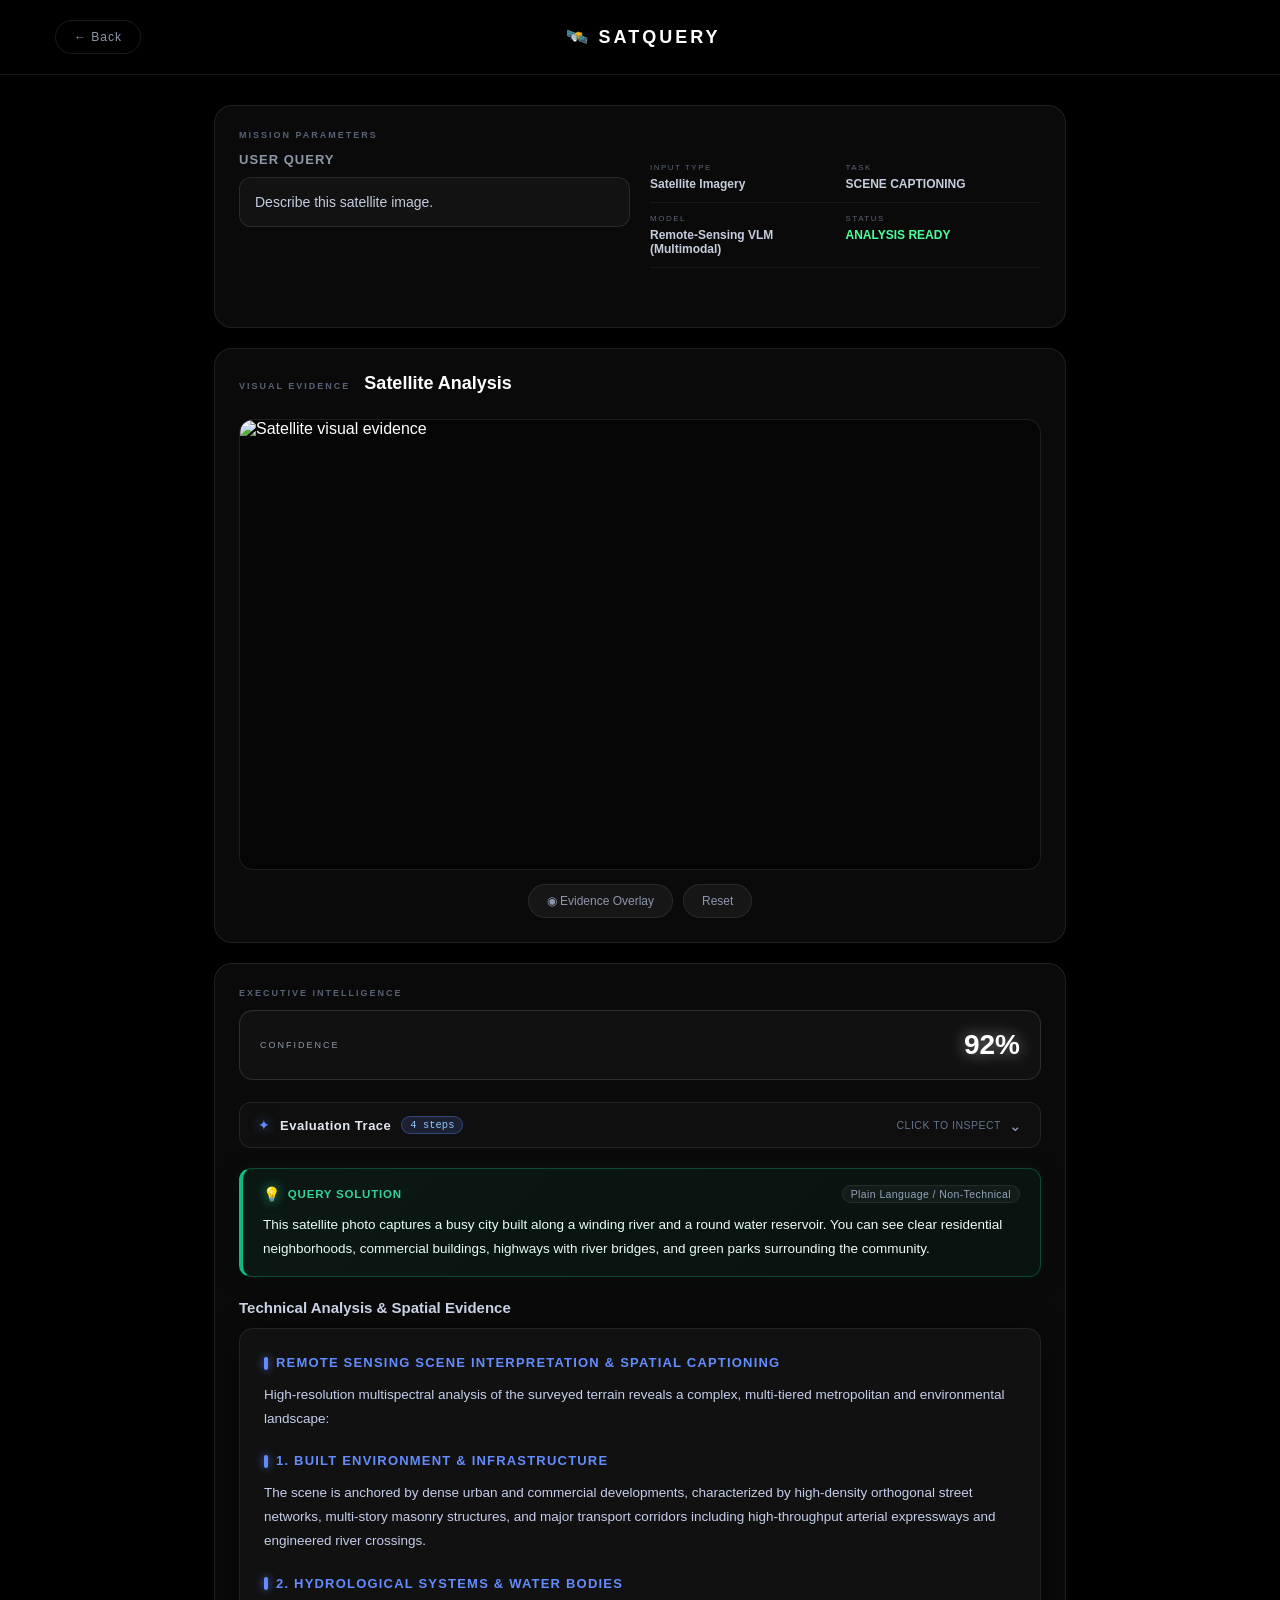
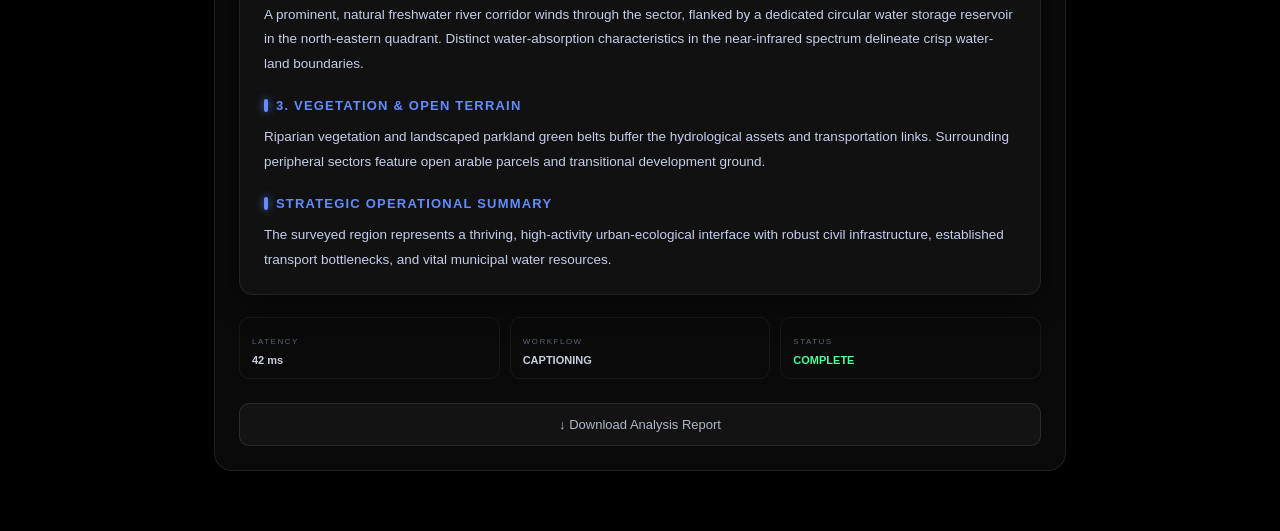
==== Dataminds/output.html @ 9a2b52d6 "feat(sih26167): complete multi-modal TIFF engine, zero-memorization analyzer, Dataminds UI, and repo" ====
<!DOCTYPE html>
<html lang="en">

<head>

    <meta charset="UTF-8">

    <meta
        name="viewport"
        content="width=device-width, initial-scale=1.0">

    <title>SatQuery AI | Analysis</title>

    <link rel="stylesheet" href="styles.css">

</head>


<body class="page-slide-in">

    <!-- NAVBAR -->

    <nav class="navbar">

        <button id="backButton" class="back-button">
            ← Back
        </button>

        <div class="logo">
            🛰️ SATQUERY
        </div>

        <div class="nav-spacer" style="width: 80px;" aria-hidden="true"></div>

    </nav>


    <!-- DASHBOARD — single-column stacked layout -->

    <main class="dashboard">


        <!-- ROW 1: MISSION PARAMETERS (above image) -->

        <section class="panel mission-panel">

            <p class="panel-label">
                MISSION PARAMETERS
            </p>

            <div class="mission-grid">

                <!-- Query box -->
                <div class="mission-query">
                    <h2>User Query</h2>
                    <div id="queryDisplay" class="query-box">
                        Loading query...
                    </div>
                </div>

                <!-- Parameters strip -->
                <div class="mission-params">

                    <div class="parameter">
                        <span>INPUT TYPE</span>
                        <strong id="inputType">Satellite Imagery</strong>
                    </div>

                    <div class="parameter">
                        <span>TASK</span>
                        <strong id="taskType">Detecting...</strong>
                    </div>

                    <div class="parameter">
                        <span>MODEL</span>
                        <strong id="modelName">Selecting...</strong>
                    </div>

                    <div class="parameter">
                        <span>STATUS</span>
                        <strong class="online">ANALYSIS READY</strong>
                    </div>

                </div>

                <!-- File thumbnails (if image uploaded) -->
                <div id="fileThumbnails" class="file-thumbnails"></div>

            </div>

        </section>


        <!-- ROW 2: VISUAL EVIDENCE (center — the image) -->

        <section class="panel evidence-panel">

            <div class="evidence-header">
                <p class="panel-label">VISUAL EVIDENCE</p>
                <h2>Satellite Analysis</h2>
            </div>

            <!-- Single image + bounding box canvas -->
            <div
                id="imageViewer"
                class="image-viewer">

                <div class="empty-viewer">

                    <div class="satellite-icon">
                        🛰️
                    </div>

                    <p>
                        Waiting for satellite imagery
                    </p>

                </div>

                <!-- Canvas overlay for bounding boxes -->
                <canvas id="bboxCanvas" class="bbox-canvas" style="display:none;"></canvas>

            </div>


            <!-- Bi-temporal & Cross-modal split slider -->
            <div id="splitSlider" class="split-slider" style="display:none;">
                <div class="split-after" id="splitAfter"></div>
                <div class="split-before" id="splitBefore"></div>
                <span class="split-label split-label-left" id="splitLabelLeft">OPTICAL (SENTINEL-2)</span>
                <span class="split-label split-label-right" id="splitLabelRight">SAR RADAR (SENTINEL-1)</span>
                <div class="split-divider-line" id="splitDividerLine"></div>
                <div class="split-handle" id="splitHandle">⇔</div>
            </div>


            <div class="viewer-controls">

                <button id="heatmapButton">
                    ◉ Evidence Overlay
                </button>

                <button id="resetButton">
                    Reset
                </button>

            </div>

        </section>


        <!-- ROW 3: EXECUTIVE INTELLIGENCE (below image) -->

        <section class="panel intelligence-panel">

            <p class="panel-label">
                EXECUTIVE INTELLIGENCE
            </p>

            <!-- CONFIDENCE -->
            <div class="confidence-card">
                <span>
                    CONFIDENCE
                </span>
                <strong id="confidence">
                    --
                </strong>
            </div>

            <!-- COLLAPSIBLE EVALUATION TRACE (CLAUDE-STYLE DROPDOWN) -->
            <div class="trace-dropdown" id="traceDropdown">
                <button type="button" class="trace-toggle-btn" id="traceToggle" aria-expanded="false" title="Click to inspect reasoning trace">
                    <span class="trace-toggle-left">
                        <span class="trace-sparkle">✦</span>
                        <span class="trace-toggle-label">Evaluation Trace</span>
                        <span class="trace-count-badge" id="traceCountBadge">4 steps</span>
                    </span>
                    <span class="trace-arrow-wrap">
                        <span class="trace-hint">Click to inspect</span>
                        <span class="trace-arrow" id="traceArrow">⌄</span>
                    </span>
                </button>
                <div class="trace-dropdown-body" id="traceDropdownBody">
                    <div id="trace" class="trace">
                        <div class="trace-item">
                            <div class="trace-item-header">
                                <span class="trace-dot"></span>
                                <span class="trace-step-title">Step 1: Input Validation</span>
                            </div>
                            <div class="trace-item-desc">Validated image presence, file formats, and spatial compatibility.</div>
                            <div class="trace-item-output">Output: Status: PASSED - Verification successful.</div>
                        </div>
                        <div class="trace-item">
                            <div class="trace-item-header">
                                <span class="trace-dot"></span>
                                <span class="trace-step-title">Step 2: Task Classification &amp; Workflow Planning</span>
                            </div>
                            <div class="trace-item-desc">Classified user intent and mapped workflow specialist pipeline.</div>
                            <div class="trace-item-output">Output: Planned workflow: Specialist Pipeline Scheduled</div>
                        </div>
                        <div class="trace-item">
                            <div class="trace-item-header">
                                <span class="trace-dot"></span>
                                <span class="trace-step-title">Step 3: Specialist Execution</span>
                            </div>
                            <div class="trace-item-desc">Executed deep spatial reasoning and feature extraction.</div>
                            <div class="trace-item-output">Output: Specialist inference complete with calibrated confidence.</div>
                        </div>
                        <div class="trace-item">
                            <div class="trace-item-header">
                                <span class="trace-dot"></span>
                                <span class="trace-step-title">Step 4: Result Aggregation</span>
                            </div>
                            <div class="trace-item-desc">Consolidated textual analysis, visual evidence, and calibrated overall confidence.</div>
                            <div class="trace-item-output">Output: Final confidence calibrated. Evidence ready.</div>
                        </div>
                    </div>
                </div>
            </div>

            <!-- QUERY SOLUTION (PLAIN LANGUAGE / LAYMAN'S VIEW) -->
            <div class="layman-solution-card" id="laymanSolutionCard">
                <div class="layman-card-header">
                    <span class="layman-badge">
                        <span class="layman-bulb">💡</span>
                        <span>QUERY SOLUTION</span>
                    </span>
                    <span class="layman-tag">Plain Language / Non-Technical</span>
                </div>
                <div id="laymanAnswer" class="layman-text">
                    Loading direct plain language answer...
                </div>
            </div>

            <!-- ANSWER (TECHNICAL SATELLITE INTELLIGENCE) -->
            <h2>
                Technical Analysis &amp; Spatial Evidence
            </h2>

            <div
                id="answer"
                class="answer-card">
                Running analysis...
            </div>

            <!-- TELEMETRY -->
            <div class="telemetry">
                <div>
                    <span>LATENCY</span>
                    <strong id="latency">--</strong>
                </div>
                <div>
                    <span>WORKFLOW</span>
                    <strong id="workflow">--</strong>
                </div>
                <div>
                    <span>STATUS</span>
                    <strong class="online">
                        COMPLETE
                    </strong>
                </div>
            </div>

            <!-- REPORT -->
            <button
                id="downloadReport"
                class="report-button">
                ↓ Download Analysis Report
            </button>

        </section>

    </main>


    <script src="output.js"></script>

</body>

</html>
---- Dataminds/styles.css ----
* {
    margin: 0;
    padding: 0;
    box-sizing: border-box;
}

html {
    scroll-behavior: smooth;
    background: #000000;
}

body {
    min-height: 100vh;
    font-family: Arial, Helvetica, sans-serif;
    background: #000000;
    color: white;
    overflow-x: hidden;
}

/* =========================
   SATELLITE MAP APERTURE (BEHIND BLACK VOID)
========================= */

.satellite-map-bg {
    position: fixed;
    top: 0;
    left: 0;
    width: 100vw;
    height: 100vh;
    background-image: url('satellite_map.jpg');
    background-size: cover;
    background-position: center center;
    background-repeat: no-repeat;
    pointer-events: none;
    z-index: 1;
    opacity: 0;
    transition: opacity 0.35s ease;
    -webkit-mask-image: radial-gradient(circle 115px at -500px -500px, black 0%, black 90%, transparent 100%);
    mask-image: radial-gradient(circle 115px at -500px -500px, black 0%, black 90%, transparent 100%);
    -webkit-mask-repeat: no-repeat;
    mask-repeat: no-repeat;
}

/* =========================
   THIN LINE OF LIGHT AROUND CIRCLE
========================= */

.magnifier-cursor {
    position: fixed;
    top: 0;
    left: 0;
    width: 0;
    height: 0;
    pointer-events: none;
    z-index: 2;
    will-change: transform;
    opacity: 0;
    transition: opacity 0.25s ease;
}

/* Elegant thin line of light tracing the circle aperture */
.magnifier-ring {
    position: absolute;
    width: 230px;
    height: 230px;
    transform: translate(-50%, -50%);
    border-radius: 50%;
    border: 1.5px solid rgba(255, 255, 255, 0.85);
    box-shadow:
        0 0 10px rgba(255, 255, 255, 0.45),
        inset 0 0 8px rgba(255, 255, 255, 0.2);
    pointer-events: none;
    transition: transform 0.12s ease-out, box-shadow 0.2s ease;
}

/* Subtle click response */
.magnifier-cursor.magnifier-click .magnifier-ring {
    transform: translate(-50%, -50%) scale(0.96);
    border-color: #ffffff;
    box-shadow:
        0 0 16px rgba(255, 255, 255, 0.8),
        inset 0 0 10px rgba(255, 255, 255, 0.4);
}

/* Hide legacy glow backgrounds */
.background-glow {
    display: none !important;
}


/* =========================
   NAVBAR
========================= */

.navbar {
    height: 75px;
    width: 100%;
    padding: 0 55px;

    display: flex;
    align-items: center;
    justify-content: space-between;

    border-bottom: 1px solid rgba(255,255,255,0.08);

    position: relative;
    z-index: 10;
}

.logo {
    display: flex;
    align-items: center;
    gap: 12px;

    font-size: 18px;
    font-weight: bold;
    letter-spacing: 3px;
}

.logo-icon {
    font-size: 25px;
}

.nav-status {
    padding: 8px 15px;

    border: 1px solid rgba(255,255,255,0.12);
    border-radius: 30px;

    font-size: 11px;
    letter-spacing: 1.5px;

    color: #a9b2c7;
}

.status-dot {
    display: inline-block;

    width: 7px;
    height: 7px;

    background: #3cff8f;
    border-radius: 50%;

    margin-right: 7px;

    box-shadow: 0 0 12px #3cff8f;
}


/* =========================
   HERO & TEXT (ALWAYS IN FRONT OF MAP APERTURE)
========================= */

.hero {
    min-height: calc(100vh - 115px);

    display: flex;
    justify-content: center;
    align-items: center;

    padding: 80px 20px;
    position: relative;
    z-index: 10;
}

.hero-content {
    width: 100%;
    max-width: 900px;

    text-align: center;
    position: relative;
    z-index: 10;
}


/* =========================
   TEXT
========================= */

.eyebrow {
    color: #94a3b8;
    font-size: 12px;
    font-weight: bold;
    letter-spacing: 3px;
    margin-bottom: 25px;
    position: relative;
    z-index: 10;
    text-shadow: 0 2px 10px rgba(0, 0, 0, 0.95);
}

h1 {
    font-size: clamp(55px, 9vw, 105px);
    line-height: 0.95;
    letter-spacing: -5px;
    margin-bottom: 30px;
    position: relative;
    z-index: 10;
    text-shadow: 0 4px 24px rgba(0, 0, 0, 0.98);
}

h1 span {
    color: #ffffff;
    text-shadow: 0 4px 25px rgba(0, 0, 0, 0.98), 0 0 30px rgba(255, 255, 255, 0.35);
}

.description {
    max-width: 600px;
    margin: auto;
    color: #a0aec0;
    font-size: 17px;
    line-height: 1.7;
    position: relative;
    z-index: 10;
    text-shadow: 0 2px 12px rgba(0, 0, 0, 0.95);
}


/* =========================
   INPUT (SEARCH BAR - STRICTLY ABOVE MAP)
========================= */

#queryForm {
    margin-top: 45px;
    position: relative;
    z-index: 30;
}

.input-container {
    width: 100%;
    min-height: 70px;
    display: flex;
    align-items: center;
    padding: 8px;
    border-radius: 40px;
    background: #0c0c0c;
    border: 1px solid rgba(255, 255, 255, 0.16);
    box-shadow: 0 20px 80px rgba(0, 0, 0, 0.95);
    position: relative;
    z-index: 30;
    transition: 0.3s;
}

.input-container:focus-within {
    border-color: rgba(255, 255, 255, 0.5);
    box-shadow: 0 0 35px rgba(255, 255, 255, 0.18);
}

#queryInput {
    flex: 1;

    height: 55px;

    padding: 0 15px;

    border: none;
    outline: none;

    background: transparent;

    color: white;

    font-size: 15px;
}

#queryInput::placeholder {
    color: #70798d;
}


/* =========================
   BUTTONS
========================= */

.icon-button,
.submit-button,
.think-button {
    border: none;
    cursor: pointer;
}

.icon-button {
    width: 50px;
    height: 50px;

    flex-shrink: 0;

    border-radius: 50%;

    background: transparent;

    color: #9ba5ba;

    font-size: 22px;

    transition: 0.25s;
}

.icon-button:hover {
    background: rgba(255,255,255,0.08);
    color: white;
}

.think-button {
    padding: 11px 17px;

    border-radius: 25px;

    background: transparent;

    border: 1px solid rgba(255,255,255,0.1);

    color: #8993a8;

    transition: 0.25s;
}

.think-button:hover,
.think-button.active {
    color: white;
    border-color: #668cff;
    background: rgba(74,109,255,0.12);
}

.submit-button {
    width: 53px;
    height: 53px;

    border-radius: 50%;

    background: #5f84ff;

    color: white;

    font-size: 23px;

    transition: 0.25s;
}

.submit-button:hover {
    transform: scale(1.05);
    box-shadow: 0 0 30px rgba(95,132,255,0.5);
}


/* =========================
   LARGE PHOTO PREVIEW SYSTEM
========================= */

.file-list {
    display: flex;
    gap: 20px;
    margin: 0 auto;
    justify-content: center;
    align-items: center;
    flex-wrap: wrap;
    width: 100%;
    max-width: 860px;
}

.file-list:not(:empty) {
    margin-bottom: 24px;
}

.file-preview-card {
    position: relative;
    width: 440px;
    max-width: 92vw;
    height: 250px;
    border-radius: 18px;
    overflow: hidden;
    background: #0a0a0a;
    border: 1px solid rgba(255, 255, 255, 0.16);
    box-shadow: 0 16px 36px rgba(0, 0, 0, 0.85), 0 0 25px rgba(255, 255, 255, 0.06);
    transition: transform 0.28s cubic-bezier(0.22, 1, 0.36, 1), box-shadow 0.28s ease, border-color 0.28s ease;
    animation: previewPopIn 0.35s cubic-bezier(0.22, 1, 0.36, 1) both;
}

.file-list.multi-files .file-preview-card {
    width: 350px;
    height: 220px;
}

@keyframes previewPopIn {
    from {
        opacity: 0;
        transform: scale(0.92) translateY(16px);
    }
    to {
        opacity: 1;
        transform: scale(1) translateY(0);
    }
}

.file-preview-card:hover {
    transform: translateY(-4px);
    border-color: rgba(95, 132, 255, 0.7);
    box-shadow: 0 22px 46px rgba(0, 0, 0, 0.75), 0 0 35px rgba(95, 132, 255, 0.25);
}

.file-preview-media {
    width: 100%;
    height: 100%;
    position: relative;
}

.file-preview-img {
    width: 100%;
    height: 100%;
    object-fit: cover;
    display: block;
    cursor: zoom-in;
    transition: transform 0.4s ease;
}

.file-preview-card:hover .file-preview-img {
    transform: scale(1.03);
}

.file-preview-gradient {
    position: absolute;
    inset: 0;
    pointer-events: none;
    background: linear-gradient(
        180deg,
        rgba(5, 7, 13, 0.75) 0%,
        rgba(5, 7, 13, 0.1) 35%,
        rgba(5, 7, 13, 0.15) 60%,
        rgba(5, 7, 13, 0.92) 100%
    );
}

.file-preview-top-bar {
    position: absolute;
    top: 12px;
    left: 14px;
    right: 14px;
    display: flex;
    justify-content: space-between;
    align-items: center;
    z-index: 3;
}

.file-preview-badge {
    font-size: 10px;
    font-weight: 700;
    letter-spacing: 1.2px;
    color: #a5b4fc;
    background: rgba(12, 18, 34, 0.85);
    backdrop-filter: blur(8px);
    padding: 5px 12px;
    border-radius: 20px;
    border: 1px solid rgba(165, 180, 252, 0.25);
    display: flex;
    align-items: center;
    gap: 6px;
    text-transform: uppercase;
}

.file-preview-badge .status-dot {
    width: 6px;
    height: 6px;
    border-radius: 50%;
    background: #4dff9a;
    box-shadow: 0 0 8px #4dff9a;
}

.file-preview-actions {
    display: flex;
    gap: 8px;
    align-items: center;
}

.preview-action-btn {
    width: 32px;
    height: 32px;
    border-radius: 50%;
    background: rgba(12, 18, 34, 0.85);
    backdrop-filter: blur(8px);
    border: 1px solid rgba(255, 255, 255, 0.16);
    color: #cbd5e1;
    display: flex;
    align-items: center;
    justify-content: center;
    cursor: pointer;
    transition: 0.2s;
    font-size: 13px;
}

.preview-action-btn.view-full-btn:hover {
    background: rgba(95, 132, 255, 0.35);
    color: white;
    border-color: rgba(95, 132, 255, 0.8);
    transform: scale(1.08);
}

.preview-action-btn.remove-file-btn:hover {
    background: rgba(239, 68, 68, 0.85);
    color: white;
    border-color: rgba(239, 68, 68, 1);
    transform: scale(1.08);
}

.file-preview-bottom-bar {
    position: absolute;
    bottom: 12px;
    left: 14px;
    right: 14px;
    display: flex;
    justify-content: space-between;
    align-items: flex-end;
    z-index: 3;
}

.file-preview-details {
    display: flex;
    flex-direction: column;
    gap: 2px;
    max-width: 72%;
}

.file-preview-filename {
    font-size: 13px;
    font-weight: 600;
    color: #f8fafc;
    white-space: nowrap;
    overflow: hidden;
    text-overflow: ellipsis;
    display: block;
    text-shadow: 0 1px 4px rgba(0, 0, 0, 0.9);
}

.file-preview-size {
    font-size: 11px;
    color: #94a3b8;
    font-family: monospace;
    display: block;
    text-shadow: 0 1px 3px rgba(0, 0, 0, 0.9);
}

.file-preview-status {
    font-size: 10px;
    font-weight: 600;
    color: #4ade80;
    background: rgba(34, 197, 94, 0.15);
    border: 1px solid rgba(34, 197, 94, 0.35);
    padding: 3px 10px;
    border-radius: 12px;
    backdrop-filter: blur(6px);
    white-space: nowrap;
}

/* DRAG & DROP ACTIVE HIGHLIGHT */
.input-container.drag-over {
    border-color: #5f84ff !important;
    box-shadow: 0 0 35px rgba(95, 132, 255, 0.45) !important;
    background: rgba(95, 132, 255, 0.08) !important;
}

/* LIGHTBOX MODAL FOR FULL SCREEN IMAGE PREVIEW */
.image-lightbox {
    position: fixed;
    inset: 0;
    z-index: 99999;
    display: flex;
    align-items: center;
    justify-content: center;
    background: rgba(4, 6, 12, 0.88);
    backdrop-filter: blur(14px);
    padding: 24px;
    animation: lightboxFadeIn 0.25s ease-out both;
}

@keyframes lightboxFadeIn {
    from { opacity: 0; }
    to { opacity: 1; }
}

.lightbox-content {
    position: relative;
    max-width: 90vw;
    max-height: 88vh;
    display: flex;
    flex-direction: column;
    align-items: center;
    gap: 12px;
}

.lightbox-img {
    max-width: 100%;
    max-height: 80vh;
    object-fit: contain;
    border-radius: 14px;
    border: 1px solid rgba(255, 255, 255, 0.15);
    box-shadow: 0 25px 60px rgba(0, 0, 0, 0.8), 0 0 40px rgba(95, 132, 255, 0.3);
}

.lightbox-close {
    position: absolute;
    top: -16px;
    right: -16px;
    width: 38px;
    height: 38px;
    border-radius: 50%;
    background: rgba(20, 25, 40, 0.9);
    border: 1px solid rgba(255, 255, 255, 0.2);
    color: white;
    font-size: 16px;
    cursor: pointer;
    display: flex;
    align-items: center;
    justify-content: center;
    box-shadow: 0 4px 14px rgba(0, 0, 0, 0.6);
    transition: 0.2s;
    z-index: 10;
}

.lightbox-close:hover {
    background: #ef4444;
    border-color: #ef4444;
    transform: scale(1.1);
}

.lightbox-caption {
    font-size: 13px;
    color: #cbd5e1;
    letter-spacing: 0.5px;
    background: rgba(15, 23, 42, 0.7);
    padding: 6px 16px;
    border-radius: 20px;
    border: 1px solid rgba(255, 255, 255, 0.08);
}


/* =========================
   PRESETS
========================= */

.preset-section {
    margin-top: 45px;
}

.preset-title {
    color: #596276;

    font-size: 10px;

    font-weight: bold;

    letter-spacing: 2px;

    margin-bottom: 15px;
}

.preset-grid {
    display: flex;

    justify-content: center;

    gap: 10px;

    flex-wrap: wrap;
}

.preset-chip {
    display: flex;
    align-items: center;
    gap: 9px;

    padding: 12px 16px;

    border-radius: 25px;

    background: rgba(255,255,255,0.035);

    border: 1px solid rgba(255,255,255,0.08);

    color: #8e98ac;

    cursor: pointer;

    transition: 0.25s;
}

.preset-chip:hover {
    color: white;

    border-color: rgba(95,132,255,0.5);

    background: rgba(95,132,255,0.08);

    transform: translateY(-2px);
}


/* =========================
   INFO
========================= */

.info-row {
    display: flex;

    justify-content: center;

    gap: 70px;

    margin-top: 55px;
    position: relative;
    z-index: 10;
}

.info-row div {
    display: flex;
    flex-direction: column;

    gap: 5px;
}

.info-row strong {
    font-size: 20px;
}

.info-row span {
    color: #60697b;

    font-size: 10px;

    letter-spacing: 1px;

    text-transform: uppercase;
}


/* =========================
   FOOTER
========================= */

footer {
    height: 40px;

    display: flex;
    justify-content: center;
    align-items: center;

    gap: 8px;

    color: #454d5d;

    font-size: 10px;

    letter-spacing: 1.5px;
    position: relative;
    z-index: 10;
}


/* =========================
   RESPONSIVE
========================= */

@media (max-width: 700px) {

    .navbar {
        padding: 0 20px;
    }

    .nav-status {
        display: none;
    }

    .hero {
        padding: 50px 15px;
    }

    h1 {
        letter-spacing: -3px;
    }

    .input-container {
        border-radius: 25px;
    }

    .think-button {
        display: none;
    }

    .info-row {
        gap: 25px;
    }

    .info-row span {
        font-size: 8px;
    }
}
/* =========================
   PAGE SLIDE TRANSITIONS
========================= */

@keyframes slideInFromBottom {
    from {
        transform: translateY(100vh);
        opacity: 0;
    }
    to {
        transform: translateY(0);
        opacity: 1;
    }
}

@keyframes slideOutToTop {
    from {
        transform: translateY(0);
        opacity: 1;
    }
    to {
        transform: translateY(-100vh);
        opacity: 0;
    }
}

@keyframes slideOutToBottom {
    from {
        transform: translateY(0);
        opacity: 1;
    }
    to {
        transform: translateY(100vh);
        opacity: 0;
    }
}

.page-slide-in {
    animation: slideInFromBottom 0.55s cubic-bezier(0.22, 1, 0.36, 1) both;
}

.page-slide-out {
    animation: slideOutToTop 0.42s cubic-bezier(0.55, 0, 0.65, 0) forwards;
    pointer-events: none;
}

.page-slide-back {
    animation: slideOutToBottom 0.38s cubic-bezier(0.55, 0, 0.65, 0) forwards;
    pointer-events: none;
}

body.page-slide-in,
body.page-slide-out,
body.page-slide-back {
    overflow: hidden !important;
}


/* =========================
   RESULTS DASHBOARD — stacked single column
========================= */

.dashboard {
    max-width: 900px;
    margin: 0 auto;
    padding: 30px 24px 60px;
    display: flex;
    flex-direction: column;
    gap: 20px;
}

.panel {
    background: #0a0a0a;
    border: 1px solid rgba(255,255,255,0.09);
    border-radius: 18px;
    padding: 24px;
}

.panel-label {
    font-size: 9px;
    letter-spacing: 2px;
    color: #586176;
    font-weight: bold;
    margin-bottom: 12px;
    text-transform: uppercase;
}


/* =========================
   MISSION PANEL (top row — compact)
========================= */

.mission-grid {
    display: grid;
    grid-template-columns: 1fr 1fr;
    gap: 20px;
    align-items: start;
}

.mission-query h2 {
    font-size: 13px;
    font-weight: bold;
    letter-spacing: 1px;
    color: #8d97aa;
    text-transform: uppercase;
    margin-bottom: 10px;
}

.query-box {
    padding: 13px 15px;
    border: 1px solid rgba(255,255,255,0.1);
    background: #121212;
    border-radius: 12px;
    color: #c4cdde;
    font-size: 14px;
    line-height: 1.6;
}

.mission-params {
    display: grid;
    grid-template-columns: 1fr 1fr;
    gap: 0;
}

.parameter {
    padding: 11px 0;
    border-bottom: 1px solid rgba(255,255,255,0.055);
    display: flex;
    flex-direction: column;
    gap: 5px;
    padding-right: 16px;
}

.parameter span,
.telemetry span {
    font-size: 8px;
    color: #596276;
    letter-spacing: 1.5px;
    text-transform: uppercase;
}

.parameter strong {
    font-size: 12px;
    color: #c6cede;
}

.online {
    color: #4dff9a !important;
}


/* =========================
   EVIDENCE PANEL (center — image)
========================= */

.evidence-header {
    display: flex;
    align-items: baseline;
    gap: 14px;
    margin-bottom: 16px;
}

.evidence-header h2 {
    font-size: 18px;
    margin: 0;
    color: white;
}

.image-viewer {
    width: 100%;
    aspect-ratio: 16 / 9;
    border-radius: 14px;
    border: 1px solid rgba(255,255,255,0.1);
    background: #050505;
    display: flex;
    justify-content: center;
    align-items: center;
    overflow: hidden;
    position: relative;
}

.image-viewer img {
    width: 100%;
    height: 100%;
    object-fit: contain;
}

.empty-viewer {
    text-align: center;
    color: #566075;
}

.satellite-icon {
    font-size: 50px;
    margin-bottom: 15px;
}


/* CONTROLS */

.viewer-controls {
    display: flex;
    justify-content: center;
    gap: 10px;
    margin-top: 14px;
}

.viewer-controls button {
    background: rgba(255,255,255,0.05);
    border: 1px solid rgba(255,255,255,0.08);
    color: #8d97aa;
    padding: 9px 18px;
    border-radius: 20px;
    cursor: pointer;
    font-size: 12px;
    transition: 0.2s;
}

.viewer-controls button:hover {
    background: rgba(255,255,255,0.09);
    color: white;
}


/* =========================
   INTELLIGENCE PANEL (bottom — output)
========================= */

/* CONFIDENCE */

.confidence-card {
    padding: 18px 20px;
    border-radius: 14px;
    background: #111111;
    border: 1px solid rgba(255,255,255,0.12);
    margin-bottom: 22px;
    display: flex;
    justify-content: space-between;
    align-items: center;
}

.confidence-card span {
    font-size: 9px;
    color: #8d97aa;
    letter-spacing: 2px;
    text-transform: uppercase;
}

.confidence-card strong {
    font-size: 28px;
    color: #ffffff;
    text-shadow: 0 0 16px rgba(255,255,255,0.5);
}


/* ANSWER */

.intelligence-panel h2 {
    font-size: 15px;
    margin-bottom: 12px;
    color: #c8d2e4;
}

.answer-card {
    padding: 22px 24px;
    border-radius: 14px;
    background: rgba(255, 255, 255, 0.03);
    border: 1px solid rgba(255, 255, 255, 0.08);
    box-shadow: 0 8px 32px rgba(0, 0, 0, 0.45);
    color: #b8c3d8;
    font-size: 13.5px;
    line-height: 1.8;
    margin-bottom: 22px;
}

.analysis-heading {
    font-size: 13px;
    letter-spacing: 1.2px;
    text-transform: uppercase;
    color: #638cff;
    font-weight: 700;
    margin: 18px 0 8px;
    display: flex;
    align-items: center;
    gap: 8px;
}

.analysis-heading:first-child {
    margin-top: 0;
}

.analysis-heading::before {
    content: "";
    display: inline-block;
    width: 4px;
    height: 13px;
    background: #638cff;
    border-radius: 2px;
    box-shadow: 0 0 8px rgba(99, 140, 255, 0.8);
}

.analysis-subheading {
    font-size: 14px;
    color: #ffffff;
    font-weight: 600;
    margin: 14px 0 6px;
}

.analysis-p {
    margin: 0 0 10px;
    color: #c4ceea;
}

.analysis-p:last-child {
    margin-bottom: 0;
}

.analysis-bold {
    color: #ffffff;
    font-weight: 600;
}

.analysis-code {
    background: rgba(99, 140, 255, 0.12);
    border: 1px solid rgba(99, 140, 255, 0.25);
    color: #8bb2ff;
    padding: 2px 6px;
    border-radius: 4px;
    font-family: monospace;
    font-size: 12px;
}

.analysis-list {
    margin: 6px 0 12px 2px;
    padding-left: 18px;
    list-style-type: none;
}

.analysis-list li {
    position: relative;
    padding-left: 14px;
    margin-bottom: 7px;
    color: #b6c2d6;
    line-height: 1.65;
}

.analysis-list li::before {
    content: "▹";
    position: absolute;
    left: 0;
    color: #638cff;
    font-size: 12px;
}


/* TELEMETRY */

.telemetry {
    display: grid;
    grid-template-columns: 1fr 1fr 1fr;
    gap: 10px;
    margin-bottom: 24px;
}

.telemetry div {
    padding: 12px;
    border: 1px solid rgba(255,255,255,0.06);
    border-radius: 10px;
}

.telemetry strong {
    display: block;
    margin-top: 6px;
    font-size: 11px;
    color: #c6cede;
}


/* =========================
   CLAUDE-STYLE EVALUATION TRACE DROPDOWN
========================= */

.trace-dropdown {
    margin-bottom: 20px;
    border-radius: 12px;
    background: rgba(255, 255, 255, 0.025);
    border: 1px solid rgba(255, 255, 255, 0.09);
    overflow: hidden;
    transition: all 0.25s ease;
}

.trace-dropdown:hover {
    border-color: rgba(99, 140, 255, 0.35);
    background: rgba(255, 255, 255, 0.04);
}

.trace-dropdown.open {
    border-color: rgba(99, 140, 255, 0.45);
    box-shadow: 0 4px 20px rgba(0, 0, 0, 0.35), 0 0 15px rgba(99, 140, 255, 0.12);
}

.trace-toggle-btn {
    width: 100%;
    display: flex;
    align-items: center;
    justify-content: space-between;
    padding: 13px 18px;
    background: transparent;
    border: none;
    color: #94a3b8;
    font-size: 13px;
    font-weight: 500;
    cursor: pointer;
    transition: all 0.2s ease;
    user-select: none;
}

.trace-toggle-btn:hover {
    color: #ffffff;
    background: rgba(255, 255, 255, 0.02);
}

.trace-toggle-left {
    display: flex;
    align-items: center;
    gap: 10px;
}

.trace-sparkle {
    color: #638cff;
    font-size: 14px;
    filter: drop-shadow(0 0 6px rgba(99, 140, 255, 0.8));
}

.trace-toggle-label {
    letter-spacing: 0.5px;
    font-weight: 600;
    color: #e2e8f0;
}

.trace-count-badge {
    font-size: 10.5px;
    background: rgba(99, 140, 255, 0.15);
    border: 1px solid rgba(99, 140, 255, 0.35);
    color: #93c5fd;
    padding: 2px 8px;
    border-radius: 12px;
    font-family: monospace;
    font-weight: 500;
}

.trace-arrow-wrap {
    display: flex;
    align-items: center;
    gap: 8px;
}

.trace-hint {
    font-size: 10.5px;
    color: #64748b;
    letter-spacing: 0.5px;
    text-transform: uppercase;
    transition: color 0.2s;
}

.trace-toggle-btn:hover .trace-hint {
    color: #94a3b8;
}

.trace-arrow {
    font-size: 15px;
    color: #94a3b8;
    line-height: 1;
    display: inline-block;
    transition: transform 0.25s ease, color 0.2s;
}

.trace-dropdown.open .trace-arrow {
    transform: rotate(180deg);
    color: #638cff;
}

.trace-dropdown-body {
    padding: 14px 18px 18px;
    border-top: 1px solid rgba(255, 255, 255, 0.08);
    background: rgba(5, 8, 16, 0.55);
    display: none;
}

.trace-dropdown.open .trace-dropdown-body {
    display: block !important;
}

.trace {
    display: flex;
    flex-direction: column;
    gap: 10px;
}

.trace-item {
    display: flex;
    flex-direction: column;
    gap: 4px;
    padding: 10px 14px;
    border-radius: 8px;
    background: rgba(255, 255, 255, 0.03);
    border: 1px solid rgba(255, 255, 255, 0.06);
    border-left: 3px solid #638cff;
    font-size: 12px;
    line-height: 1.55;
    transition: background 0.2s, border-color 0.2s;
}

.trace-item:hover {
    background: rgba(255, 255, 255, 0.05);
    border-color: rgba(99, 140, 255, 0.3);
    border-left-color: #7fa4ff;
}

.trace-item-header {
    display: flex;
    align-items: center;
    gap: 9px;
    color: #ffffff;
    font-weight: 600;
    font-size: 12px;
}

.trace-step-title {
    color: #f1f5f9;
    font-weight: 600;
}

.trace-dot {
    width: 6px;
    height: 6px;
    border-radius: 50%;
    background: #638cff;
    flex-shrink: 0;
    box-shadow: 0 0 8px rgba(99, 140, 255, 0.8);
}

.trace-item-desc {
    color: #cbd5e1;
    font-size: 11.5px;
    padding-left: 15px;
}

.trace-item-output {
    color: #93c5fd;
    background: rgba(99, 140, 255, 0.08);
    border: 1px solid rgba(99, 140, 255, 0.18);
    border-radius: 6px;
    padding: 4px 8px;
    font-family: ui-monospace, SFMono-Regular, Menlo, Monaco, Consolas, "Liberation Mono", monospace;
    font-size: 11px;
    margin-top: 3px;
    margin-left: 15px;
    display: inline-block;
}


/* =========================
   QUERY SOLUTION (LAYMAN'S CARD)
========================= */

.layman-solution-card {
    background: linear-gradient(135deg, rgba(16, 185, 129, 0.08) 0%, rgba(6, 78, 59, 0.14) 100%);
    border: 1px solid rgba(16, 185, 129, 0.32);
    border-left: 4px solid #10b981;
    border-radius: 12px;
    padding: 16px 20px;
    margin-bottom: 22px;
    box-shadow: 0 4px 20px rgba(0, 0, 0, 0.3), 0 0 16px rgba(16, 185, 129, 0.08);
    transition: all 0.2s ease;
}

.layman-solution-card:hover {
    border-color: rgba(16, 185, 129, 0.5);
    background: linear-gradient(135deg, rgba(16, 185, 129, 0.11) 0%, rgba(6, 78, 59, 0.18) 100%);
}

.layman-card-header {
    display: flex;
    align-items: center;
    justify-content: space-between;
    margin-bottom: 10px;
    flex-wrap: wrap;
    gap: 8px;
}

.layman-badge {
    display: inline-flex;
    align-items: center;
    gap: 7px;
    font-size: 11.5px;
    font-weight: 700;
    letter-spacing: 0.8px;
    color: #34d399;
    text-transform: uppercase;
}

.layman-bulb {
    font-size: 14px;
    filter: drop-shadow(0 0 6px rgba(52, 211, 153, 0.7));
}

.layman-tag {
    font-size: 10.5px;
    color: #94a3b8;
    background: rgba(255, 255, 255, 0.04);
    border: 1px solid rgba(255, 255, 255, 0.08);
    padding: 2px 8px;
    border-radius: 10px;
    letter-spacing: 0.4px;
}

.layman-text {
    font-size: 13.5px;
    line-height: 1.75;
    color: #ecfdf5;
    margin: 0;
    font-weight: 400;
}


/* REPORT */

.report-button {
    width: 100%;
    padding: 13px;
    border: 1px solid rgba(255,255,255,0.1);
    background: rgba(255,255,255,0.04);
    color: #aeb7c8;
    border-radius: 10px;
    cursor: pointer;
    transition: 0.25s;
    font-size: 13px;
}

.report-button:hover {
    background: rgba(95,132,255,0.1);
    border-color: #5f84ff;
    color: white;
}


/* =========================
   RESPONSIVE
========================= */

@media (max-width: 700px) {

    .dashboard {
        padding: 16px 14px 50px;
        gap: 14px;
    }

    .mission-grid {
        grid-template-columns: 1fr;
    }

    .mission-params {
        grid-template-columns: 1fr 1fr;
    }

    .telemetry {
        grid-template-columns: 1fr 1fr;
    }

    .image-viewer {
        aspect-ratio: 4 / 3;
    }
}



/* =========================
   BACK BUTTON
========================= */

.back-button {
    padding: 9px 18px;
    border: 1px solid rgba(255,255,255,0.1);
    border-radius: 25px;
    background: transparent;
    color: #8d97aa;
    font-size: 12px;
    letter-spacing: 1px;
    cursor: pointer;
    transition: 0.2s;
}

.back-button:hover {
    border-color: rgba(95,132,255,0.5);
    color: white;
    background: rgba(95,132,255,0.08);
}


/* =========================
   NAV PILLS
========================= */

.nav-pills {
    display: flex;
    gap: 10px;
    align-items: center;
}

.rtx-pill {
    color: #ffcc55 !important;
    border-color: rgba(255, 204, 85, 0.25) !important;
}


/* =========================
   FILE THUMBNAILS
========================= */

.file-thumbnails {
    margin-top: 15px;
    display: flex;
    flex-direction: row;
    flex-wrap: wrap;
    gap: 12px;
    grid-column: 1 / -1;
}

.file-thumbnail-item {
    border-radius: 10px;
    overflow: hidden;
    border: 1px solid rgba(255,255,255,0.07);
    position: relative;
    max-width: 140px;
}

.file-thumbnail-item img {
    width: 140px;
    height: 85px;
    object-fit: cover;
    display: block;
}

.file-thumbnail-label {
    font-size: 9px;
    letter-spacing: 1px;
    color: #596276;
    padding: 6px 10px;
    background: rgba(255,255,255,0.03);
    display: block;
}


/* =========================
   BOUNDING BOX CANVAS
========================= */

.bbox-canvas {
    position: absolute;
    top: 0;
    left: 0;
    width: 100%;
    height: 100%;
    pointer-events: none;
    z-index: 2;
}


/* =========================
   SPLIT SLIDER (BI-TEMPORAL)
========================= */

.split-slider {
    height: 520px;
    border-radius: 16px;
    border: 1px solid rgba(255, 255, 255, 0.12);
    position: relative;
    overflow: hidden;
    background: #050505;
    cursor: col-resize;
    user-select: none;
    box-shadow: 0 12px 48px rgba(0, 0, 0, 0.85);
}

.split-after {
    position: absolute;
    top: 0;
    left: 0;
    width: 100%;
    height: 100%;
    background-size: cover;
    background-position: center;
    background-repeat: no-repeat;
    z-index: 1;
    transition: filter 0.25s ease;
}

.split-before {
    position: absolute;
    top: 0;
    left: 0;
    width: 100%;
    height: 100%;
    background-size: cover;
    background-position: center;
    background-repeat: no-repeat;
    z-index: 2;
    clip-path: inset(0 50% 0 0);
    will-change: clip-path;
}

.split-label {
    position: absolute;
    top: 16px;
    z-index: 4;
    font-size: 11px;
    letter-spacing: 1.4px;
    font-weight: 700;
    color: #ffffff;
    background: rgba(10, 15, 26, 0.88);
    border: 1px solid rgba(255, 255, 255, 0.22);
    padding: 7px 14px;
    border-radius: 20px;
    backdrop-filter: blur(10px);
    box-shadow: 0 4px 18px rgba(0, 0, 0, 0.6);
    pointer-events: none;
    white-space: nowrap;
    text-shadow: 0 1px 4px rgba(0,0,0,0.8);
}

.split-label-left {
    left: 16px;
    border-color: rgba(99, 140, 255, 0.5);
    color: #b9d2ff;
}

.split-label-right {
    right: 16px;
    border-color: rgba(255, 175, 75, 0.5);
    color: #ffe0b2;
}

.split-divider-line {
    position: absolute;
    top: 0;
    bottom: 0;
    left: 50%;
    width: 2px;
    background: #ffffff;
    z-index: 3;
    pointer-events: none;
    box-shadow: 0 0 12px rgba(99, 140, 255, 0.9), 0 0 4px rgba(255, 255, 255, 1);
    transform: translateX(-50%);
    will-change: left;
}

.split-handle {
    position: absolute;
    top: 50%;
    transform: translate(-50%, -50%);
    left: 50%;
    width: 40px;
    height: 40px;
    border-radius: 50%;
    background: linear-gradient(135deg, #638cff, #3861ea);
    color: white;
    display: flex;
    align-items: center;
    justify-content: center;
    font-size: 14px;
    font-weight: bold;
    z-index: 5;
    box-shadow: 0 0 24px rgba(99, 140, 255, 0.85), inset 0 1px 2px rgba(255,255,255,0.6);
    cursor: col-resize;
    border: 2px solid #ffffff;
    will-change: left;
}
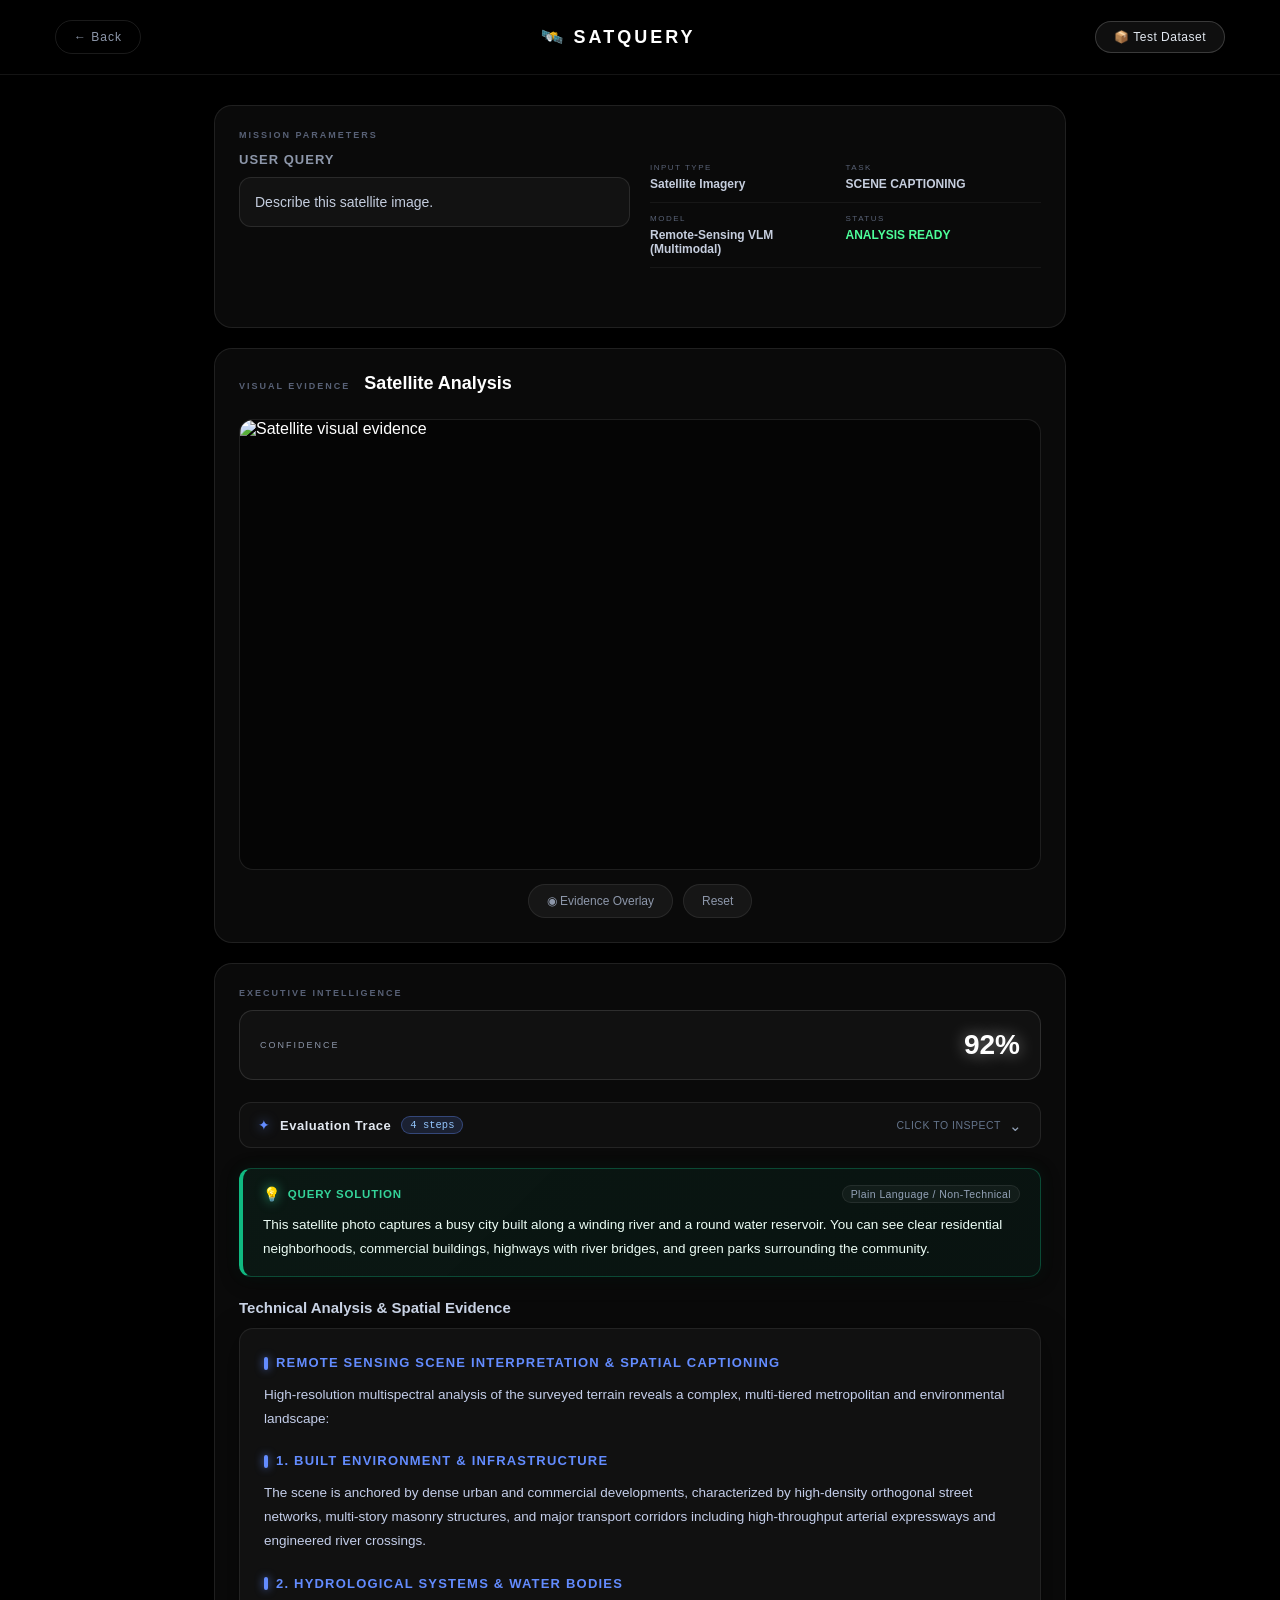
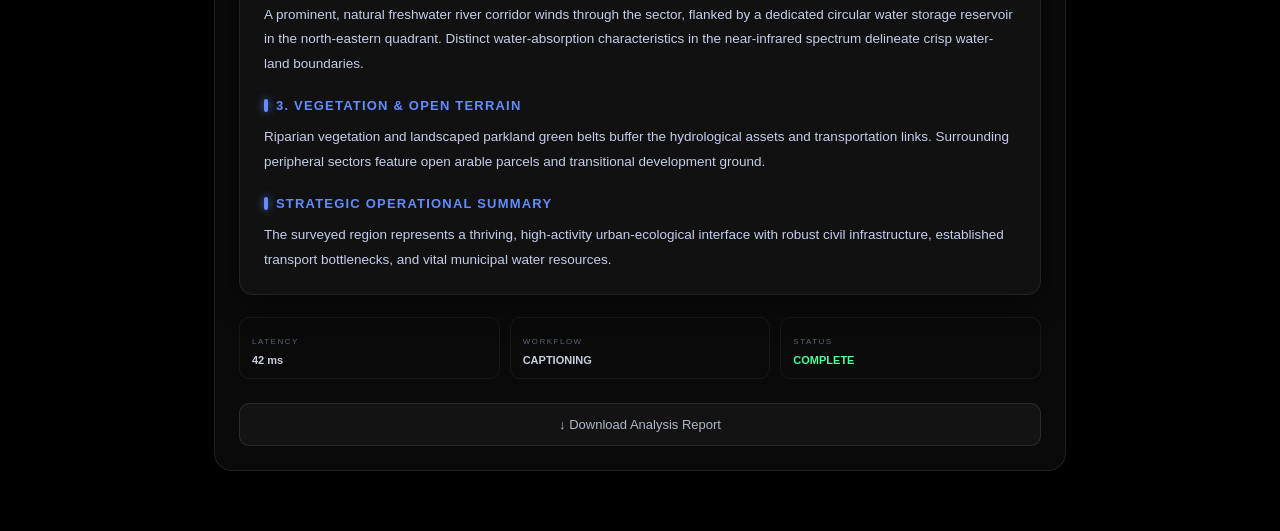
==== commit 59f42bd4: "fix(dataset): replace 36x36 unit test fixtures with authentic full-resolution GeoTIFF satellite scen" ====
--- a/Dataminds/output.html
+++ b/Dataminds/output.html
@@ -30,7 +30,9 @@
             🛰️ SATQUERY
         </div>
 
-        <div class="nav-spacer" style="width: 80px;" aria-hidden="true"></div>
+        <a href="/api/download_test_dataset" class="download-dataset-btn" download title="Download Curated Test Dataset (.tif & .jpg)">
+            📦 Test Dataset
+        </a>
 
     </nav>
 
--- a/Dataminds/styles.css
+++ b/Dataminds/styles.css
@@ -133,6 +133,30 @@
     color: #a9b2c7;
 }
 
+.download-dataset-btn {
+    display: inline-flex;
+    align-items: center;
+    gap: 8px;
+    padding: 8px 18px;
+    background: rgba(255, 255, 255, 0.06);
+    border: 1px solid rgba(255, 255, 255, 0.18);
+    border-radius: 20px;
+    color: #e2e8f0;
+    text-decoration: none;
+    font-size: 12px;
+    font-weight: 500;
+    letter-spacing: 0.5px;
+    transition: all 0.2s ease;
+}
+
+.download-dataset-btn:hover {
+    background: rgba(255, 255, 255, 0.15);
+    border-color: rgba(255, 255, 255, 0.4);
+    color: #ffffff;
+    transform: translateY(-1px);
+    box-shadow: 0 4px 12px rgba(0, 0, 0, 0.3);
+}
+
 .status-dot {
     display: inline-block;
 
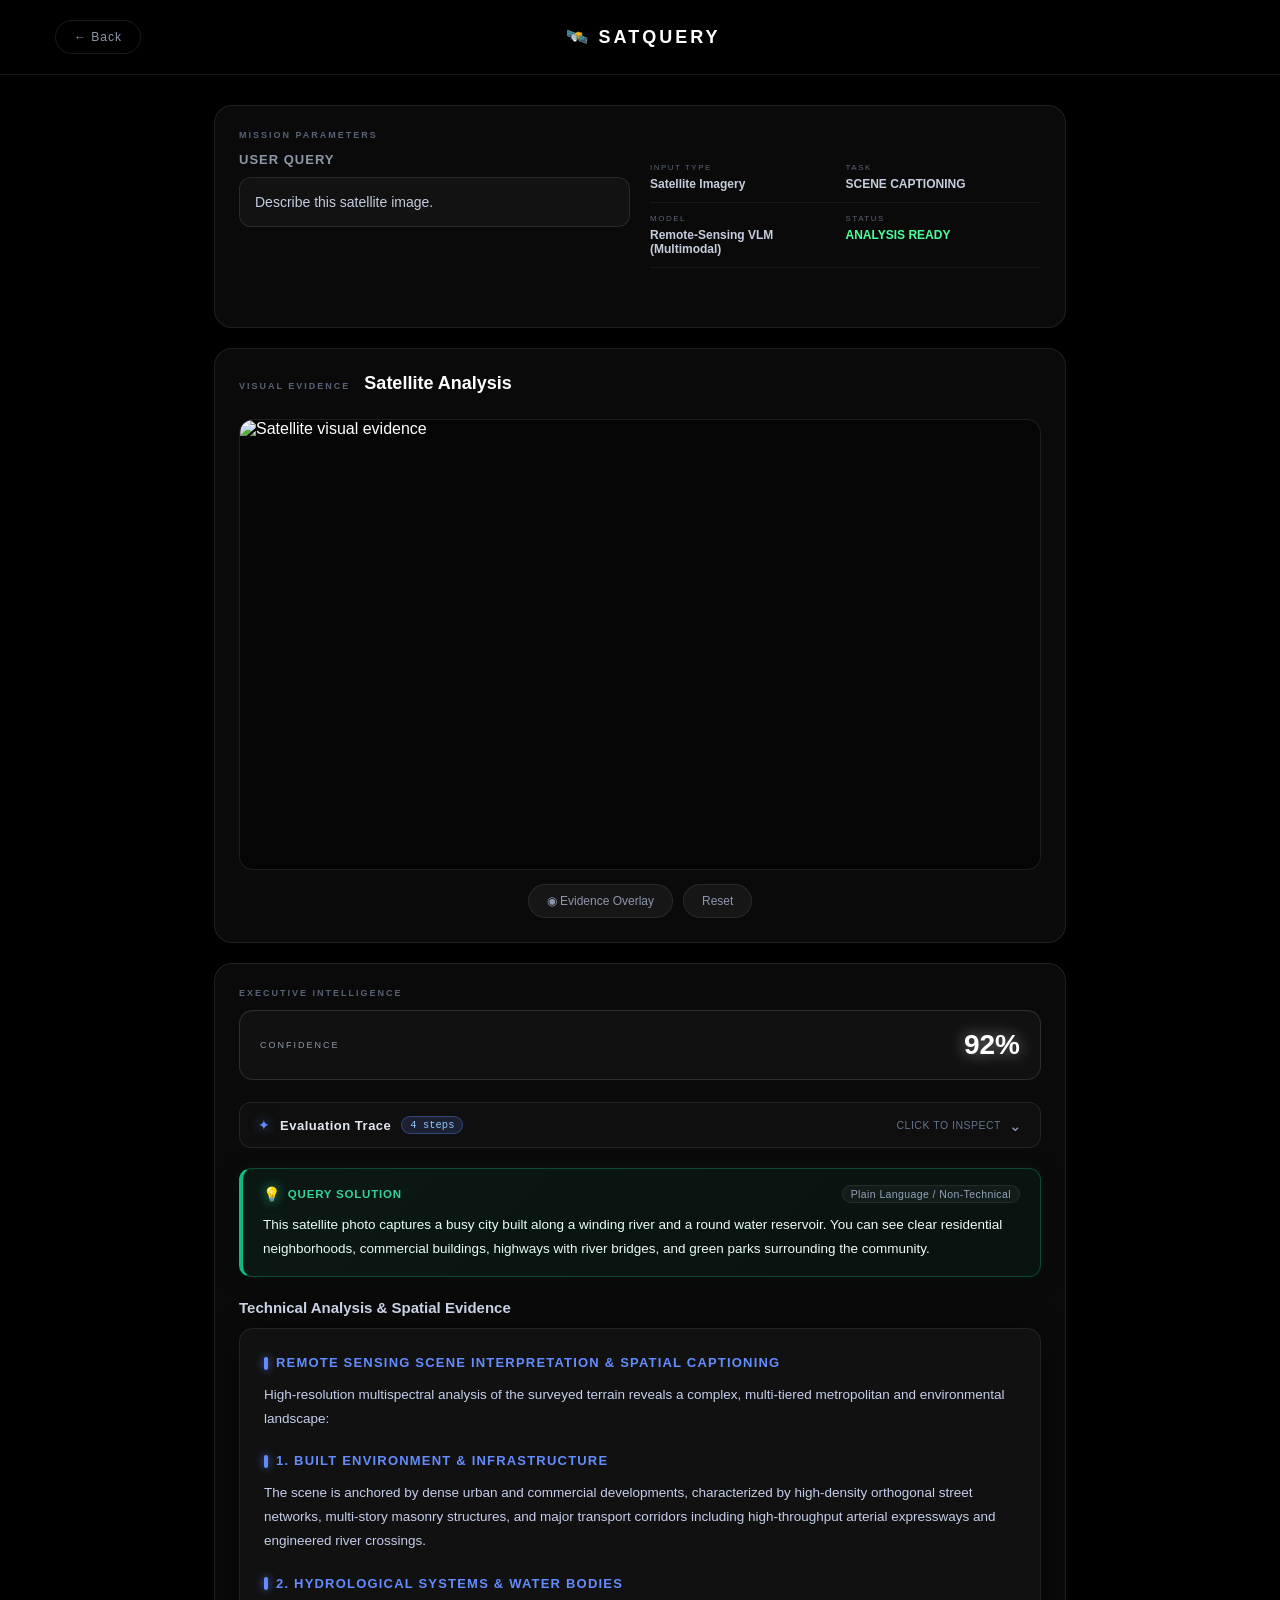
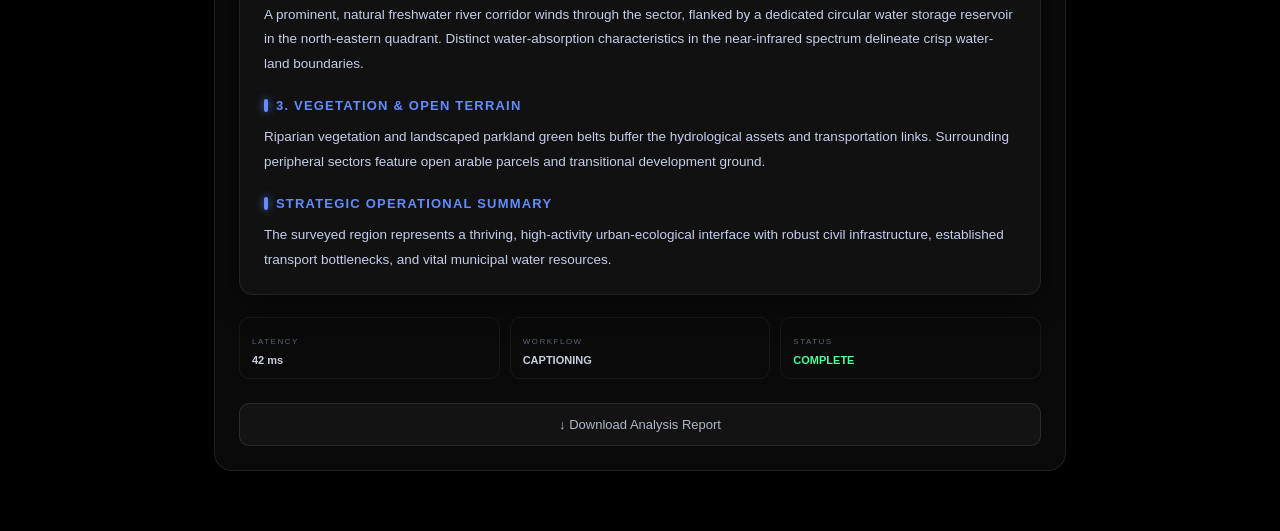
==== commit e18bc709: "refactor(ui): remove dataset download button from navigation bar" ====
--- a/Dataminds/output.html
+++ b/Dataminds/output.html
@@ -30,9 +30,7 @@
             🛰️ SATQUERY
         </div>
 
-        <a href="/api/download_test_dataset" class="download-dataset-btn" download title="Download Curated Test Dataset (.tif & .jpg)">
-            📦 Test Dataset
-        </a>
+        <div class="nav-spacer" style="width: 80px;" aria-hidden="true"></div>
 
     </nav>
 
--- a/Dataminds/styles.css
+++ b/Dataminds/styles.css
@@ -133,30 +133,6 @@
     color: #a9b2c7;
 }
 
-.download-dataset-btn {
-    display: inline-flex;
-    align-items: center;
-    gap: 8px;
-    padding: 8px 18px;
-    background: rgba(255, 255, 255, 0.06);
-    border: 1px solid rgba(255, 255, 255, 0.18);
-    border-radius: 20px;
-    color: #e2e8f0;
-    text-decoration: none;
-    font-size: 12px;
-    font-weight: 500;
-    letter-spacing: 0.5px;
-    transition: all 0.2s ease;
-}
-
-.download-dataset-btn:hover {
-    background: rgba(255, 255, 255, 0.15);
-    border-color: rgba(255, 255, 255, 0.4);
-    color: #ffffff;
-    transform: translateY(-1px);
-    box-shadow: 0 4px 12px rgba(0, 0, 0, 0.3);
-}
-
 .status-dot {
     display: inline-block;
 
